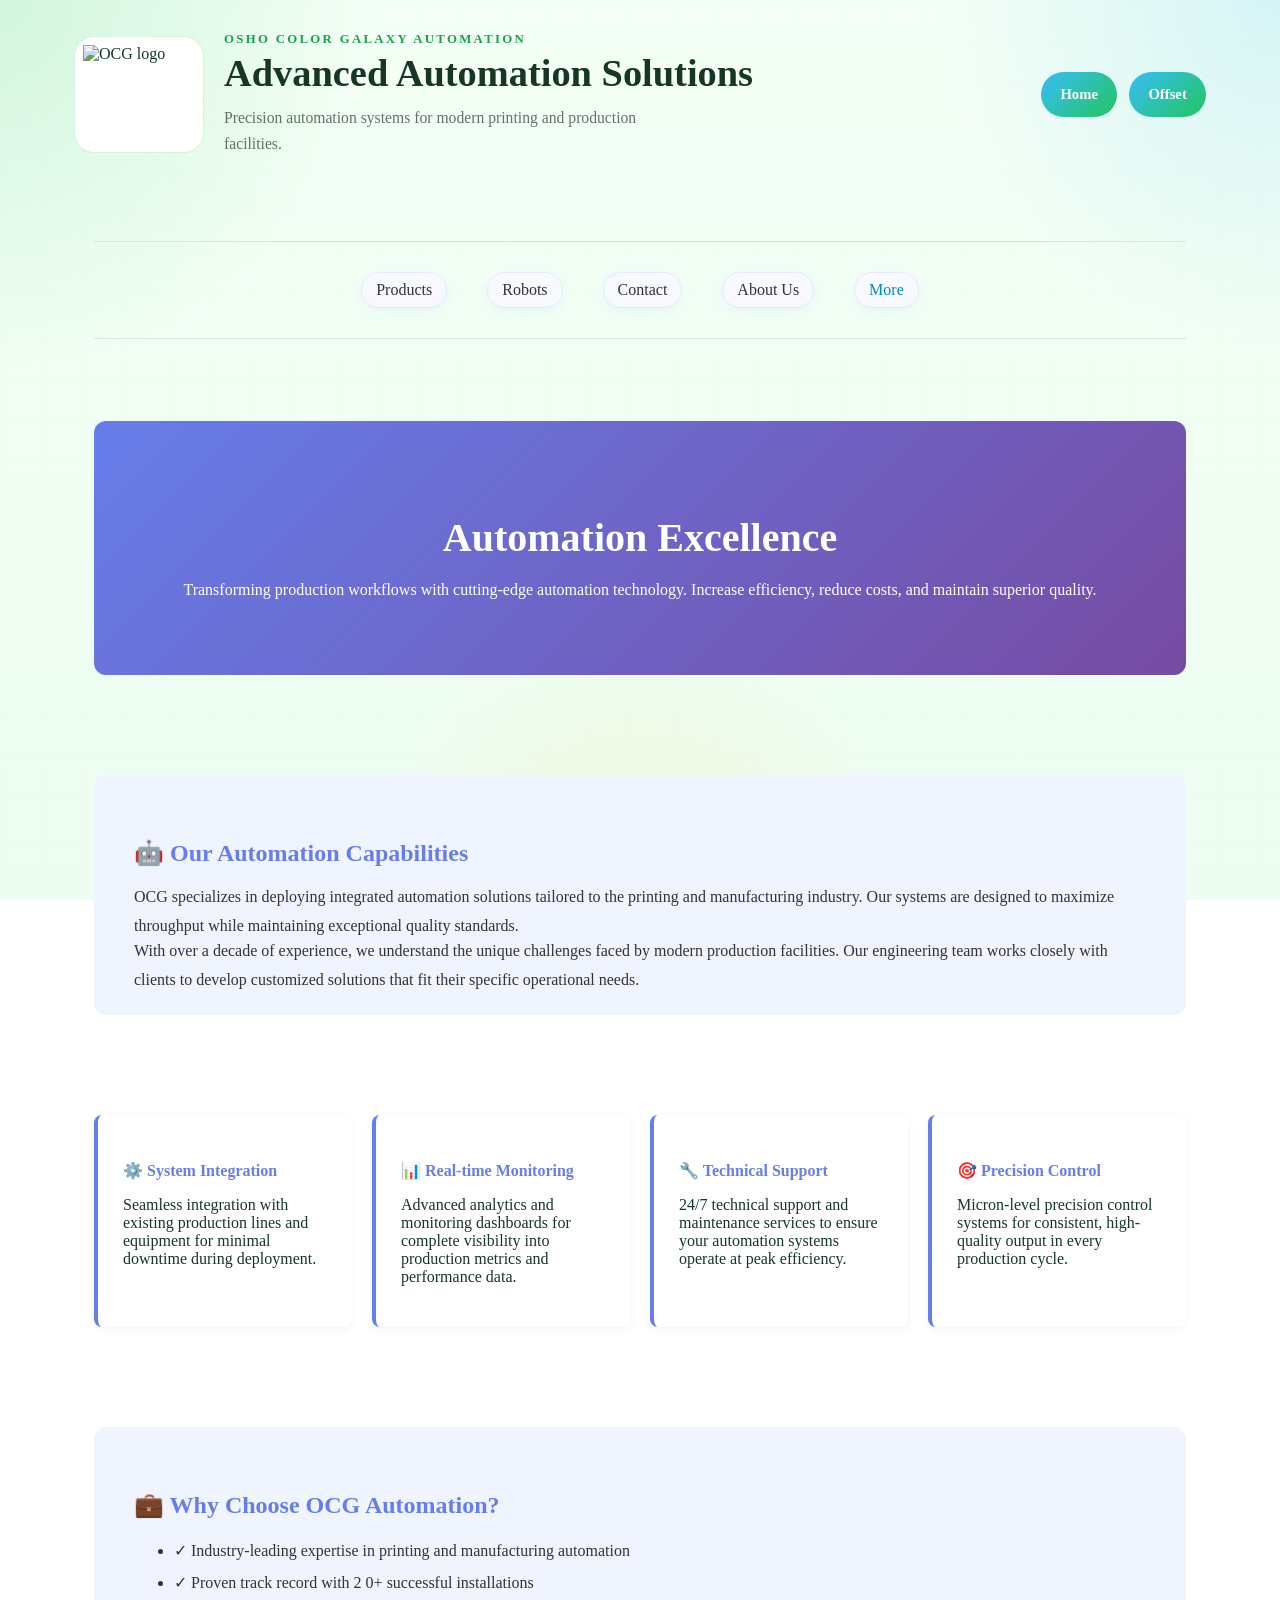
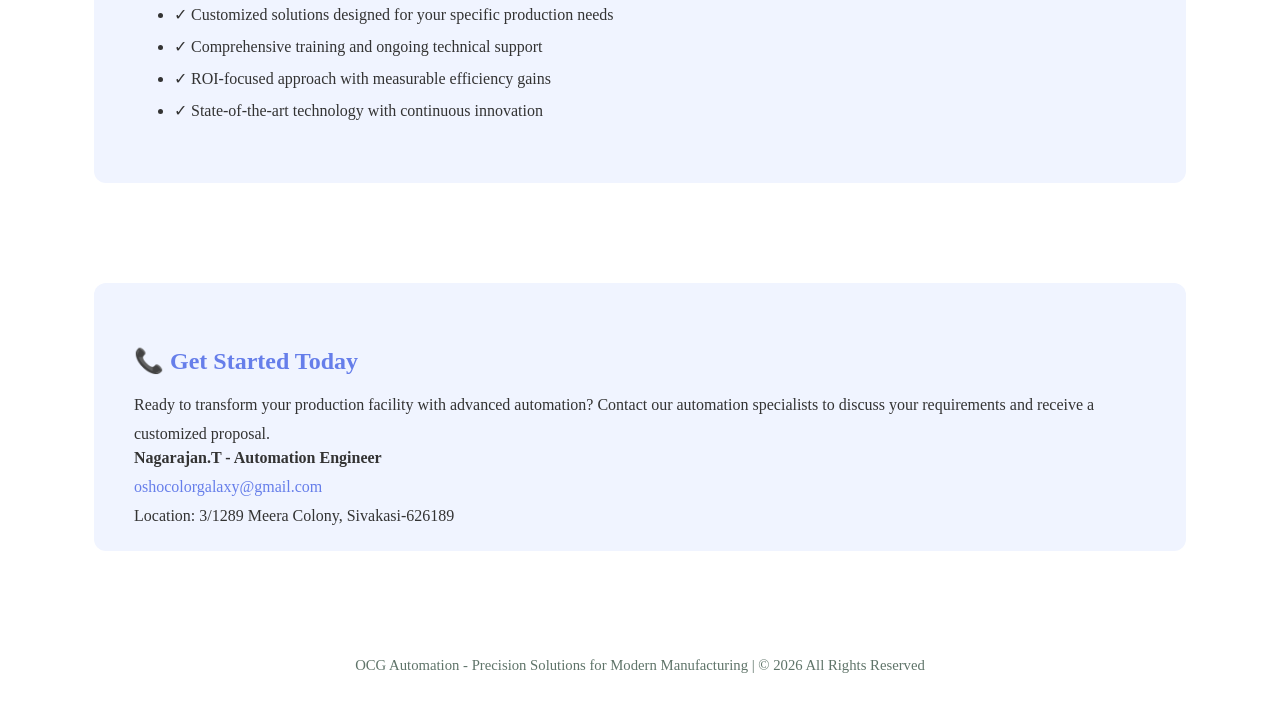
==== automation.html @ 7b193667 "Final commit" ====
<!DOCTYPE html>
<html lang="en">
<head>
  <meta charset="UTF-8" />
  <meta name="viewport" content="width=device-width, initial-scale=1.0" />
  <title>OCG Automation Solutions</title>
  <link rel="stylesheet" href="styles.css" />
  <style>
    /* ── Contact Overlay ── */
    .contact-overlay {
      display: none;
      position: fixed;
      inset: 0;
      z-index: 1000;
      background: rgba(0,0,0,0.55);
      align-items: center;
      justify-content: center;
    }
    .contact-overlay.open { display: flex; }
    .contact-panel {
      position: relative;
      background: #fff;
      border-radius: 16px;
      width: 90%;
      max-width: 820px;
      max-height: 90vh;
      overflow-y: auto;
      padding: 32px;
      animation: panelIn 0.35s cubic-bezier(.22,1,.36,1) both;
    }
    @keyframes panelIn {
      from { opacity:0; transform:translateY(30px) scale(0.97); }
      to   { opacity:1; transform:translateY(0) scale(1); }
    }
    .contact-close {
      position: absolute;
      top: 14px; right: 16px;
      background: #f1f5f9;
      border: none;
      border-radius: 50%;
      width: 34px; height: 34px;
      font-size: 1rem;
      cursor: pointer;
      color: #334155;
      display: flex;
      align-items: center;
      justify-content: center;
      transition: background 0.18s;
    }
    .contact-close:hover { background: #e2e8f0; }
    /* ── Form styles ── */
    .req-form { display:flex; flex-direction:column; gap:16px; }
    .req-fieldset { border:1.5px solid #b0b8c1; border-radius:7px; padding:6px 14px 12px; margin:0; background:#fff; transition:border-color .22s,box-shadow .22s; }
    .req-fieldset:focus-within { border-color:#0b6b61; box-shadow:0 0 0 3px rgba(11,107,97,.13); }
    .req-legend { font-size:.78rem; color:#6b7280; padding:0 5px; font-weight:500; }
    .req-fieldset textarea, .req-fieldset input[type="text"] { width:100%; border:none; outline:none; background:transparent; font:inherit; font-size:.97rem; color:#1a1a2e; resize:vertical; padding:2px 0; }
    .req-fieldset textarea { min-height:82px; }
    .req-fieldset textarea::placeholder, .req-fieldset input::placeholder { color:#b0b8c1; }
    .phone-wrap { position:relative; display:flex; align-items:center; border:1.5px solid #b0b8c1; border-radius:7px; background:#fff; overflow:visible; transition:border-color .22s,box-shadow .22s; }
    .phone-wrap:focus-within { border-color:#0b6b61; box-shadow:0 0 0 3px rgba(11,107,97,.13); }
    .flag-btn { display:flex; align-items:center; gap:1px; background:none; border:none; padding:10px 4px 10px 10px; cursor:pointer; font-family:inherit; border-radius:6px 0 0 6px; }
    .flag-btn:hover { background:rgba(11,107,97,.07); }
    .flag-img { width:26px; height:18px; object-fit:cover; border-radius:3px; box-shadow:0 1px 4px rgba(0,0,0,.22); display:block; flex-shrink:0; }
    .flag-arrow { font-size:.65rem; color:#6b7280; margin-top:1px; }
    .flag-code { font-size:.95rem; font-weight:700; color:#1a1a2e; }
    .flag-divider { width:1px; height:22px; background:#d1d5db; flex-shrink:0; }
    #req-phone { flex:1; border:none; outline:none; padding:11px 8px; font:inherit; font-size:.97rem; color:#1a1a2e; background:transparent; }
    #req-phone::placeholder { color:#b0b8c1; }
    .dial-dropdown { display:none; position:static; z-index:9999; background:#fff; border:1.5px solid #e5e7eb; border-radius:12px; min-width:230px; box-shadow:0 10px 32px rgba(0,0,0,.13); overflow:hidden; margin-top:5px; }
    .dial-dropdown.open { display:block; }
    .dial-search-wrap { padding:8px 10px 6px; border-bottom:1px solid #f0f0f0; background:#fafafa; }
    .dial-search { width:100%; border:1.5px solid #e2e8f0; border-radius:7px; padding:7px 10px; font-size:.88rem; outline:none; background:#fff; color:#1a1a2e; }
    .dial-search:focus { border-color:#0b6b61; }
    .dial-ul { list-style:none; margin:0; padding:4px 0; max-height:210px; overflow-y:auto; scrollbar-width:thin; }
    .dial-ul li { display:flex; align-items:center; gap:10px; padding:9px 14px; cursor:pointer; font-size:.91rem; color:#1a1a2e; }
    .dial-ul li:hover { background:#f0fdf4; }
    .dial-ul li img { width:24px; height:16px; object-fit:cover; border-radius:2px; flex-shrink:0; }
    .dl-name { flex:1; font-weight:500; }
    .dl-code { color:#6b7280; font-size:.83rem; font-weight:600; }
    .req-err { color:#c62828; font-size:.82rem; text-align:right; margin:3px 0 0; display:none; }
    .req-err.show { display:block; }
    .req-submit { width:170px; padding:13px 0; background:linear-gradient(135deg,#0b6b61,#0d8a7a); color:#fff; border:none; border-radius:9px; font-weight:700; font-size:1rem; cursor:pointer; box-shadow:0 4px 14px rgba(11,107,97,.28); transition:transform .18s,box-shadow .18s; }
    .req-submit:hover { transform:translateY(-2px); box-shadow:0 8px 22px rgba(11,107,97,.36); }
  </style>
  <style>
    .automation-hero {
      background: linear-gradient(135deg, #667eea 0%, #764ba2 100%);
      color: white;
      padding: 60px 40px;
      border-radius: 12px;
      margin-bottom: 40px;
      text-align: center;
    }

    .automation-hero h2 {
      font-size: 2.5rem;
      margin-bottom: 20px;
    }

    .automation-gallery {
      display: grid;
      grid-template-columns: repeat(auto-fit, minmax(300px, 1fr));
      gap: 30px;
      margin: 40px 0;
    }

    .gallery-item {
      border-radius: 12px;
      overflow: hidden;
      box-shadow: 0 4px 15px rgba(0, 0, 0, 0.1);
      transition: transform 0.3s ease, box-shadow 0.3s ease;
    }

    .gallery-item:hover {
      transform: translateY(-8px);
      box-shadow: 0 8px 25px rgba(0, 0, 0, 0.15);
    }

    .gallery-item img {
      width: 100%;
      height: 250px;
      object-fit: cover;
      display: block;
    }

    .gallery-caption {
      padding: 20px;
      background: #f8f9fa;
      text-align: center;
    }

    .automation-content {
      background: #f0f4ff;
      padding: 40px;
      border-radius: 12px;
      margin: 40px 0;
    }

    .automation-content h3 {
      color: #667eea;
      margin-bottom: 15px;
      font-size: 1.5rem;
    }

    .automation-content p {
      line-height: 1.8;
      color: #333;
      margin-bottom: -20px;
    }

    .back-link {
      display: inline-block;
      margin-bottom: 20px;
      padding: 10px 20px;
      background: #667eea;
      color: white;
      text-decoration: none;
      border-radius: 6px;
      transition: background 0.3s ease;
    }

    .back-link:hover {
      background: #764ba2;
    }

    .feature-grid {
      display: grid;
      grid-template-columns: repeat(auto-fit, minmax(250px, 1fr));
      gap: 20px;
      margin: 40px 0;
    }

    .feature-box {
      background: white;
      padding: 25px;
      border-left: 4px solid #667eea;
      border-radius: 8px;
      box-shadow: 0 2px 10px rgba(0, 0, 0, 0.05);
    }

    .feature-box h4 {
      color: #667eea;
      margin-bottom: 10px;
    }

    .automation-nav {
      display: flex;
      justify-content: center;
      align-items: center;
      gap: 40px;
      padding: 30px 20px;
      margin: 40px 0;
      border-top: 1px solid #e0e0e0;
      border-bottom: 1px solid #e0e0e0;
      flex-wrap: wrap;
    }

    .automation-nav a,
    .automation-nav button {
      text-decoration: none;
      color: #333;
      font-size: 1rem;
      font-weight: 500;
      transition: color 0.3s ease, transform 0.2s ease, box-shadow 0.2s ease;
      position: relative;
      background: #f7f9ff;
      border: 1px solid #e3eaff;
      border-radius: 999px;
      padding: 8px 14px;
      cursor: pointer;
      font: inherit;
      box-shadow: 0 4px 12px rgba(102, 126, 234, 0.06);
    }

    .automation-nav a:hover,
    .automation-nav button:hover,
    .automation-nav button:focus-visible {
      color: #667eea;
      transform: translateY(-1px);
      box-shadow: 0 6px 16px rgba(102, 126, 234, 0.12);
    }

    .automation-nav a::after,
    .automation-nav button::after {
      content: '';
      position: absolute;
      bottom: -5px;
      left: 0;
      width: 0;
      height: 2px;
      background: #667eea;
      transition: width 0.3s ease;
    }

    .automation-nav a:hover::after,
    .automation-nav button:hover::after,
    .automation-nav button:focus-visible::after,
    .automation-nav button.active::after {
      width: 100%;
    }

    .automation-nav .more-link {
      color: #0088cc;
    }

    .automation-nav .more-link:hover {
      color: #006699;
    }

    .product-panel {
      max-height: 0;
      opacity: 0;
      overflow: hidden;
      margin: 0 0 0;
      padding: 0 20px;
      border: 1px solid rgba(102, 126, 234, 0.12);
      border-radius: 18px;
      background: linear-gradient(135deg, #ffffff 0%, #f4f7ff 100%);
      box-shadow: 0 16px 40px rgba(102, 126, 234, 0.12);
      transition: max-height 0.35s ease, opacity 0.35s ease, padding 0.35s ease, margin 0.35s ease;
    }

    .product-panel.open {
      max-height: 320px;
      opacity: 1;
      margin: 0 0 24px;
      padding: 20px;
    }

    .product-search {
      width: 100%;
      margin-bottom: 12px;
      padding: 10px 12px;
      border: 1px solid #dce6ff;
      border-radius: 10px;
      outline: none;
      font-size: 0.95rem;
      color: #30405f;
      background: #fdfdff;
    }

    .product-search:focus {
      border-color: #667eea;
      box-shadow: 0 0 0 3px rgba(102, 126, 234, 0.12);
    }

    .product-list-wrap {
      max-height: 220px;
      overflow-y: auto;
      padding-right: 6px;
    }

    .product-list-wrap::-webkit-scrollbar {
      width: 8px;
    }

    .product-list-wrap::-webkit-scrollbar-thumb {
      background: #c7d2fe;
      border-radius: 999px;
    }

    .product-list {
      list-style: none;
      padding: 0;
      margin: 0;
      display: grid;
      gap: 12px;
    }

    .product-list li {
      padding: 12px 16px;
      border-radius: 12px;
      background: linear-gradient(135deg, #f9fbff 0%, #eef3ff 100%);
      color: #30405f;
      border: 1px solid #e2ebff;
      font-weight: 600;
      box-shadow: 0 4px 12px rgba(0, 0, 0, 0.04);
      transform: translateY(8px);
      opacity: 0;
      transition: transform 0.25s ease, opacity 0.25s ease, background 0.2s ease;
    }

    .product-list li:hover {
      background: linear-gradient(135deg, #eef4ff 0%, #e4ebff 100%);
      transform: translateX(3px);
    }

    .product-panel.open .product-list li {
      transform: translateY(0);
      opacity: 1;
    }

    .product-panel.open .product-list li:nth-child(2) {
      transition-delay: 0.05s;
    }

    .product-panel.open .product-list li:nth-child(3) {
      transition-delay: 0.1s;
    }

    .product-panel.open .product-list li:nth-child(4) {
      transition-delay: 0.15s;
    }

    .product-panel.open .product-list li:nth-child(5) {
      transition-delay: 0.2s;
    }

    .product-panel.open .product-list li:nth-child(6) {
      transition-delay: 0.25s;
    }

    /* Requirements card (inline fallback) */
    .requirements-card {
      display: flex;
      gap: 1rem;
      align-items: flex-start;
      padding: 1rem;
      border-radius: 18px;
      background: linear-gradient(180deg, rgba(255,255,255,0.96), rgba(244,247,255,0.9));
      border: 1px solid rgba(102,126,234,0.08);
      box-shadow: 0 10px 30px rgba(102,126,234,0.06);
    }

    .requirements-illustration {
      width: 160px;
      height: 110px;
      object-fit: cover;
      border-radius: 12px;
      box-shadow: 0 10px 30px rgba(102,126,234,0.12);
      transform-origin: center;
      animation: float 6s ease-in-out infinite;
    }

    .requirement-title { margin: 0 0 8px 0; font-weight: 800; color: #1f2d5a; font-size: 1.05rem; }
    .requirement-grid { display: grid; gap: 0.6rem; }
    .requirement-field { display:flex; flex-direction:column; gap:6px; font-weight:700; color: #5d7567; }
    .requirement-field input, .requirement-field select, .requirement-field textarea {
      padding: 10px 12px; border-radius: 12px; border: 1px solid rgba(34,58,120,0.06); background: linear-gradient(180deg,#fff,#fbfdff); font: inherit; color: #163725;
      transition: box-shadow .22s cubic-bezier(.2,.9,.2,1), transform .15s ease, border-color .15s ease;
    }
    .requirement-field textarea { min-height:110px; resize: vertical; }
    .requirement-field input:focus, .requirement-field select:focus, .requirement-field textarea:focus {
      outline:none; border-color:#667eea; box-shadow:0 12px 36px rgba(102,122,234,0.14); transform: translateY(-4px);
    }
    @keyframes float { 0%{transform:translateY(0) rotate(-1deg);} 50%{transform:translateY(-8px) rotate(1deg);} 100%{transform:translateY(0) rotate(-1deg);} }
  </style>
</head>
<body>
  <div class="page-shell">
    <header class="site-header">
      <div class="brand-lockup">
        <div class="logo-frame" aria-hidden="true">
          <img src="assets/ocg-logo.png" alt="OCG logo" class="brand-logo" />
        </div>
        <div class="brand-copy">
          <p class="eyebrow">OSHO COLOR GALAXY Automation</p>
          <h1>Advanced Automation Solutions</h1>
          <p class="lede">Precision automation systems for modern printing and production facilities.</p>
        </div>
      </div>

      <nav class="header-actions" aria-label="Primary">
        <a class="btn primary" href="index.html">Home</a>
        <a class="btn primary" href="offset.html">Offset</a>
      </nav>
    </header>

    
    <main style="max-width: 1200px; margin: 0 auto; padding: 20px;">
      <nav class="automation-nav" aria-label="Automation sections">
        <button type="button" id="productsToggle" aria-expanded="false" aria-controls="productList">Products</button>
        <a href="#solutions">Robots</a>
        <a class="status-pill" href="#" onclick="showContact(event)">Contact</a>
        
        <a href="#about">About Us</a>
        <a href="#more" class="more-link">More</a>
      </nav>

      <div class="product-panel" id="productList" role="region" aria-live="polite">
        <input type="text" class="product-search" id="productSearch" placeholder="Search products..." />
        <div class="product-list-wrap">
          <ul class="product-list" id="productItems">
            <li data-name="spm">SPM</li>
            <li data-name="rotary welding">Rotary Welding</li>
            <li data-name="linear welding">Linear Welding</li>
            <li data-name="spot welding">Spot Welding</li>
            <li data-name="seam welding">Seam Welding</li>
            <li data-name="projection welding">Projection Welding</li>
          </ul>
        </div>
      </div>
      

      <section class="automation-hero">
        <h2>Automation Excellence</h2>
        <p>Transforming production workflows with cutting-edge automation technology. Increase efficiency, reduce costs, and maintain superior quality.</p>
      </section>

      <section class="automation-content">
        <h3>🤖 Our Automation Capabilities</h3>
        <p>
          OCG specializes in deploying integrated automation solutions tailored to the printing and manufacturing industry. 
          Our systems are designed to maximize throughput while maintaining exceptional quality standards.
        </p>
        <p>
          With over a decade of experience, we understand the unique challenges faced by modern production facilities. 
          Our engineering team works closely with clients to develop customized solutions that fit their specific operational needs.
        </p>
      </section>

      <section class="feature-grid">
        <div class="feature-box">
          <h4>⚙️ System Integration</h4>
          <p>Seamless integration with existing production lines and equipment for minimal downtime during deployment.</p>
        </div>
        <div class="feature-box">
          <h4>📊 Real-time Monitoring</h4>
          <p>Advanced analytics and monitoring dashboards for complete visibility into production metrics and performance data.</p>
        </div>
        <div class="feature-box">
          <h4>🔧 Technical Support</h4>
          <p>24/7 technical support and maintenance services to ensure your automation systems operate at peak efficiency.</p>
        </div>
        <div class="feature-box">
          <h4>🎯 Precision Control</h4>
          <p>Micron-level precision control systems for consistent, high-quality output in every production cycle.</p>
        </div>
      </section>

      
<section class="automation-content">
        <h3>💼 Why Choose OCG Automation?</h3>
        <ul style="line-height: 2; color: #333;">
          <li>✓ Industry-leading expertise in printing and manufacturing automation</li>
          <li>✓ Proven track record with 2 0+ successful installations</li>
          <li>✓ Customized solutions designed for your specific production needs</li>
          <li>✓ Comprehensive training and ongoing technical support</li>
          <li>✓ ROI-focused approach with measurable efficiency gains</li>
          <li>✓ State-of-the-art technology with continuous innovation</li>
        </ul>
      </section>

      <section class="automation-content">
        <h3>📞 Get Started Today</h3>
        <p>
          Ready to transform your production facility with advanced automation? 
          Contact our automation specialists to discuss your requirements and receive a customized proposal.
        </p>
        <p>
          <strong>Nagarajan.T - Automation Engineer</strong><br>
          <a  style="color: #667eea; text-decoration: none;">oshocolorgalaxy@gmail.com</a><br>
          Location: 3/1289 Meera Colony, Sivakasi-626189
        </p>

        <!-- Requirements moved to the main contact on the home page. Use the Contact link to open the requirements form on the index page. -->
      </section>
    </main>

    <footer class="site-footer">
      <p>OCG Automation - Precision Solutions for Modern Manufacturing | © 2026 All Rights Reserved</p>
    </footer>
  </div>

  <!-- Contact Overlay -->
  <div class="contact-overlay" id="contactOverlay">
    <div class="contact-panel">
      <button class="contact-close" onclick="hideContact()" aria-label="Close">&#10005;</button>
      <div class="contact-copy" style="margin-bottom:18px;">
        <h3 style="margin:0 0 8px;"><u>Contact</u></h3>
        <p style="margin:0;">Nagarajan.T</p>
        <p style="margin:0;color:#667eea;font-weight:600;">Automation Engineer</p>
        <a href="mailto:oshocolorgalaxyautomation.com" style="font-size:0.9rem;color:#2563eb;">oshocolorgalaxyautomation.com</a>
        <p style="margin:4px 0 0;font-size:0.88rem;color:#64748b;">3/1289, Meera Colony, Sivakasi - 626189</p>
      </div>
      <div class="req-form">
        <div class="req-field">
          <fieldset class="req-fieldset">
            <legend class="req-legend">Describe Your Requirement</legend>
            <textarea id="req-desc" placeholder="I would like to..."></textarea>
          </fieldset>
          <p class="req-err" id="err-desc">Kindly Describe Your Requirement.</p>
        </div>
        <div class="req-field">
          <div class="phone-wrap" id="phoneWrap">
            <button type="button" class="flag-btn" id="flagBtn" onclick="toggleDial(event)">
              <img class="flag-img" id="flagImg" src="https://flagcdn.com/w40/in.png" alt="IN" />
              <span class="flag-arrow">&#9660;</span>
              <span class="flag-code">+91</span>
            </button>
            <div class="flag-divider"></div>
            <input type="tel" id="req-phone" placeholder="Enter Your Number" />
          </div>
          <div class="dial-dropdown" id="dialList">
            <div class="dial-search-wrap">
              <input type="text" class="dial-search" id="dialSearch" placeholder="&#128269; Search country..." oninput="filterDial(this.value)" onclick="event.stopPropagation()" />
            </div>
            <ul class="dial-ul" id="dialUl">
              <li onclick="pickDial('in','India','+91')"><img src="https://flagcdn.com/w40/in.png" alt="IN"/><span class="dl-name">India</span><span class="dl-code">+91</span></li>
              <li onclick="pickDial('us','USA','+1')"><img src="https://flagcdn.com/w40/us.png" alt="US"/><span class="dl-name">USA</span><span class="dl-code">+1</span></li>
              <li onclick="pickDial('gb','UK','+44')"><img src="https://flagcdn.com/w40/gb.png" alt="GB"/><span class="dl-name">UK</span><span class="dl-code">+44</span></li>
              <li onclick="pickDial('au','Australia','+61')"><img src="https://flagcdn.com/w40/au.png" alt="AU"/><span class="dl-name">Australia</span><span class="dl-code">+61</span></li>
              <li onclick="pickDial('ae','UAE','+971')"><img src="https://flagcdn.com/w40/ae.png" alt="AE"/><span class="dl-name">UAE</span><span class="dl-code">+971</span></li>
              <li onclick="pickDial('sg','Singapore','+65')"><img src="https://flagcdn.com/w40/sg.png" alt="SG"/><span class="dl-name">Singapore</span><span class="dl-code">+65</span></li>
              <li onclick="pickDial('ca','Canada','+1')"><img src="https://flagcdn.com/w40/ca.png" alt="CA"/><span class="dl-name">Canada</span><span class="dl-code">+1</span></li>
              <li onclick="pickDial('de','Germany','+49')"><img src="https://flagcdn.com/w40/de.png" alt="DE"/><span class="dl-name">Germany</span><span class="dl-code">+49</span></li>
              <li onclick="pickDial('fr','France','+33')"><img src="https://flagcdn.com/w40/fr.png" alt="FR"/><span class="dl-name">France</span><span class="dl-code">+33</span></li>
              <li onclick="pickDial('jp','Japan','+81')"><img src="https://flagcdn.com/w40/jp.png" alt="JP"/><span class="dl-name">Japan</span><span class="dl-code">+81</span></li>
              <li onclick="pickDial('cn','China','+86')"><img src="https://flagcdn.com/w40/cn.png" alt="CN"/><span class="dl-name">China</span><span class="dl-code">+86</span></li>
              <li onclick="pickDial('br','Brazil','+55')"><img src="https://flagcdn.com/w40/br.png" alt="BR"/><span class="dl-name">Brazil</span><span class="dl-code">+55</span></li>
              <li onclick="pickDial('my','Malaysia','+60')"><img src="https://flagcdn.com/w40/my.png" alt="MY"/><span class="dl-name">Malaysia</span><span class="dl-code">+60</span></li>
              <li onclick="pickDial('za','South Africa','+27')"><img src="https://flagcdn.com/w40/za.png" alt="ZA"/><span class="dl-name">South Africa</span><span class="dl-code">+27</span></li>
              <li onclick="pickDial('sa','Saudi Arabia','+966')"><img src="https://flagcdn.com/w40/sa.png" alt="SA"/><span class="dl-name">Saudi Arabia</span><span class="dl-code">+966</span></li>
              <li onclick="pickDial('kr','South Korea','+82')"><img src="https://flagcdn.com/w40/kr.png" alt="KR"/><span class="dl-name">South Korea</span><span class="dl-code">+82</span></li>
              <li onclick="pickDial('id','Indonesia','+62')"><img src="https://flagcdn.com/w40/id.png" alt="ID"/><span class="dl-name">Indonesia</span><span class="dl-code">+62</span></li>
              <li onclick="pickDial('ph','Philippines','+63')"><img src="https://flagcdn.com/w40/ph.png" alt="PH"/><span class="dl-name">Philippines</span><span class="dl-code">+63</span></li>
              <li onclick="pickDial('nz','New Zealand','+64')"><img src="https://flagcdn.com/w40/nz.png" alt="NZ"/><span class="dl-name">New Zealand</span><span class="dl-code">+64</span></li>
              <li onclick="pickDial('it','Italy','+39')"><img src="https://flagcdn.com/w40/it.png" alt="IT"/><span class="dl-name">Italy</span><span class="dl-code">+39</span></li>
            </ul>
          </div>
          <p class="req-err" id="err-phone">Please enter your mobile number.</p>
        </div>
        <div class="req-field">
          <fieldset class="req-fieldset">
            <legend class="req-legend">Name</legend>
            <input type="text" id="req-name" placeholder="Enter your name" />
          </fieldset>
        </div>
        <button class="req-submit" onclick="submitReq()">Submit</button>
      </div>
    </div>
  </div>

  <script>
    function showContact(e) {
      e.preventDefault();
      document.getElementById('contactOverlay').classList.add('open');
      document.body.style.overflow = 'hidden';
    }
    function hideContact() {
      document.getElementById('contactOverlay').classList.remove('open');
      document.body.style.overflow = '';
    }
    document.getElementById('contactOverlay').addEventListener('click', function(e) {
      if (e.target === this) hideContact();
    });
    function toggleDial(e) {
      e.stopPropagation();
      document.getElementById('dialList').classList.toggle('open');
    }
    function pickDial(code2, name, code) {
      document.getElementById('flagImg').src = 'https://flagcdn.com/w40/' + code2 + '.png';
      document.getElementById('flagImg').alt = code2.toUpperCase();
      document.querySelector('#flagBtn .flag-code').textContent = code;
      document.getElementById('dialList').classList.remove('open');
      document.getElementById('dialSearch').value = '';
      filterDial('');
    }
    function filterDial(q) {
      q = q.toLowerCase();
      document.querySelectorAll('#dialUl li').forEach(function(li) {
        var n = li.querySelector('.dl-name').textContent.toLowerCase();
        var c = li.querySelector('.dl-code').textContent.toLowerCase();
        li.style.display = (!q || n.includes(q) || c.includes(q)) ? '' : 'none';
      });
    }
    document.addEventListener('click', function(e) {
      if (!e.target.closest('#phoneWrap') && !e.target.closest('#dialList'))
        document.getElementById('dialList').classList.remove('open');
    });
    function submitReq() {
      var desc  = document.getElementById('req-desc').value.trim();
      var phone = document.getElementById('req-phone').value.trim();
      var name  = document.getElementById('req-name').value.trim();
      var code  = document.querySelector('#flagBtn .flag-code').textContent.trim();
      document.getElementById('err-desc').classList.toggle('show', !desc);
      document.getElementById('err-phone').classList.toggle('show', !phone);
      if (!desc || !phone) return;
      var msg = 'Name: ' + (name || 'N/A') + '%0APhone: ' + code + phone + '%0ARequirement: ' + encodeURIComponent(desc);
      window.open('https://wa.me/919715699650?text=' + msg, '_blank');
    }
  </script>

  <script>
    const productsToggle = document.getElementById('productsToggle');
    const productList = document.getElementById('productList');
    const productSearch = document.getElementById('productSearch');
    const productItems = document.querySelectorAll('#productItems li');

    if (productsToggle && productList) {
      productsToggle.addEventListener('click', () => {
        const isOpen = productList.classList.toggle('open');
        productsToggle.classList.toggle('active', isOpen);
        productsToggle.setAttribute('aria-expanded', String(isOpen));
        productsToggle.innerHTML = isOpen ? 'Products ▲' : 'Products ▼';

        if (isOpen && productSearch) {
          productSearch.focus();
        }
      });
    }

    if (productSearch) {
      productSearch.addEventListener('input', () => {
        const query = productSearch.value.trim().toLowerCase();

        productItems.forEach((item) => {
          const name = item.getAttribute('data-name') || item.textContent.toLowerCase();
          item.style.display = name.includes(query) ? '' : 'none';
        });
      });
    }
  </script>
</body>
</html>
---- styles.css ----
/* ═══════════════════════════════════════════
   OCG — Professional Animations & Transitions
   ═══════════════════════════════════════════ */

:root {
  --bg-1: #f4fff6;
  --bg-2: #edfdf1;
  --surface: rgba(255,255,255,0.92);
  --surface-strong: rgba(246,255,247,0.98);
  --surface-soft: rgba(34,197,94,0.08);
  --text: #163725;
  --muted: #5d7567;
  --accent: #16a34a;
  --blue: #38bdf8;
  --green: #22c55e;
  --yellow: #facc15;
  --border: rgba(34,197,94,0.16);
  --ease: cubic-bezier(.22,1,.36,1);
  --ease-back: cubic-bezier(.34,1.56,.64,1);
}

/* ── Reset ── */
*, *::before, *::after { box-sizing: border-box; }
html, body { margin: 0; min-height: 100%; }

/* ── Scrollbar ── */
::-webkit-scrollbar { width: 5px; }
::-webkit-scrollbar-track { background: transparent; }
::-webkit-scrollbar-thumb { background: rgba(34,197,94,0.35); border-radius: 99px; }
::-webkit-scrollbar-thumb:hover { background: rgba(34,197,94,0.6); }

/* ── Body & animated background ── */
body {
  font-family: Georgia, "Times New Roman", serif;
  color: var(--text);
  background:
    radial-gradient(circle at top left,  rgba(34,197,94,0.16),  transparent 24%),
    radial-gradient(circle at top right, rgba(56,189,248,0.16), transparent 22%),
    radial-gradient(circle at bottom,    rgba(250,204,21,0.12), transparent 24%),
    linear-gradient(180deg, var(--bg-1), var(--bg-2));
  background-attachment: fixed;
}

/* subtle animated grid */
body::before {
  content: "";
  position: fixed; inset: 0;
  background-image:
    linear-gradient(rgba(22,55,37,0.04) 1px, transparent 1px),
    linear-gradient(90deg, rgba(22,55,37,0.04) 1px, transparent 1px);
  background-size: 42px 42px;
  pointer-events: none;
  opacity: 0.22;
  animation: gridDrift 30s linear infinite;
}
@keyframes gridDrift {
  0%   { background-position: 0 0; }
  100% { background-position: 42px 42px; }
}

body a { color: inherit; text-decoration: none; }

/* ── Page shell ── */
.page-shell {
  position: relative; z-index: 1;
  max-width: 1180px;
  margin: 0 auto;
  padding: 1.5rem;
}

/* ══════════════════════════════
   HEADER — slides down on load
   ══════════════════════════════ */
.site-header {
  display: flex;
  align-items: center;
  justify-content: space-between;
  gap: 1.25rem;
  padding: 0.5rem 0 1.5rem;
  opacity: 0;
  animation: slideDown 0.65s var(--ease) 0.05s forwards;
}
@keyframes slideDown {
  from { opacity:0; transform:translateY(-28px); }
  to   { opacity:1; transform:translateY(0); }
}

.brand-lockup {
  display: flex; align-items: center;
  gap: 1.25rem; min-width: 0;
}

/* ── Logo: scale + glow ring on hover ── */
.logo-frame {
  position: relative;
  width: 130px; min-width: 100px;
  aspect-ratio: 1/0.9;
  padding: 8px;
  border-radius: 20px;
  background: rgba(255,255,255,0.98);
  border: 1px solid rgba(34,197,94,0.2);
  overflow: hidden;
  transition: transform 0.4s var(--ease-back), box-shadow 0.4s var(--ease);
}
.logo-frame:hover {
  transform: scale(1.06) rotate(-1.5deg);
  box-shadow: 0 0 0 5px rgba(34,197,94,0.18), 0 16px 40px rgba(34,197,94,0.2);
}

.brand-logo, .poster-image {
  display: block; width: 100%; height: auto;
  transition: transform 0.35s var(--ease), filter 0.35s ease;
}
.brand-logo { position: relative; z-index: 1; }
.logo-frame:hover .brand-logo { transform: scale(1.04); filter: brightness(1.05) saturate(1.08); }

/* ── Brand copy: words fade in ── */
.brand-copy { max-width: 640px; }

.eyebrow {
  margin: 0 0 0.45rem;
  text-transform: uppercase;
  letter-spacing: 0.18em;
  color: var(--accent);
  font-size: 0.8rem; font-weight: 700;
  opacity: 0;
  animation: fadeRight 0.6s var(--ease) 0.25s forwards;
}
@keyframes fadeRight {
  from { opacity:0; transform:translateX(-14px); }
  to   { opacity:1; transform:translateX(0); }
}

.brand-copy h1,
.hero-copy h2,
.contact-card h3,
.feature-item h3 {
  margin: 0;
  font-family: Georgia, "Times New Roman", serif;
}
.brand-copy h1 {
  font-size: clamp(1.65rem, 3vw, 2.8rem);
  line-height: 1;
  opacity: 0;
  animation: fadeRight 0.6s var(--ease) 0.35s forwards;
}
.lede {
  margin: 0.8rem 0 0;
  max-width: 60ch;
  color: var(--muted);
  font-size: 0.98rem; line-height: 1.65;
  opacity: 0;
  animation: fadeRight 0.6s var(--ease) 0.45s forwards;
}

.header-actions {
  display: flex; align-items: center;
  gap: 0.75rem; flex-wrap: wrap;
  opacity: 0;
  animation: fadeLeft 0.6s var(--ease) 0.3s forwards;
}
@keyframes fadeLeft {
  from { opacity:0; transform:translateX(14px); }
  to   { opacity:1; transform:translateX(0); }
}

/* ── Nav buttons: shimmer sweep ── */
.btn {
  display: inline-flex; align-items: center; justify-content: center;
  padding: 0.85rem 1.2rem;
  border-radius: 999px;
  font-weight: 700; font-size: 0.92rem;
  position: relative; overflow: hidden;
  transition: transform 0.28s var(--ease-back), box-shadow 0.28s var(--ease), filter 0.22s ease;
}
.btn::after {
  content: '';
  position: absolute; inset: 0;
  background: linear-gradient(110deg, transparent 30%, rgba(255,255,255,0.28) 50%, transparent 70%);
  transform: translateX(-100%);
  transition: transform 0.55s ease;
}
.btn:hover::after { transform: translateX(100%); }
.btn:hover {
  transform: translateY(-3px) scale(1.03);
  filter: brightness(1.1);
  box-shadow: 0 10px 26px rgba(34,197,94,0.28);
}
.btn:active { transform: translateY(0) scale(0.98); }

.primary  { background: linear-gradient(135deg, var(--blue), var(--green)); color: white; }
.secondary {
  background: rgba(34,197,94,0.08);
  border: 1px solid rgba(34,197,94,0.18);
  color: var(--text);
}

/* ── Status pills ── */
.status-pill {
  display: inline-flex; align-items: center; justify-content: center;
  padding: 0.68rem 0.95rem;
  border-radius: 999px;
  background: rgba(255,255,255,0.68);
  border: 1px solid rgba(34,197,94,0.16);
  font-weight: 700; font-size: 0.92rem;
  color: var(--text);
  backdrop-filter: blur(12px);
  transition: transform 0.3s var(--ease-back), box-shadow 0.3s var(--ease),
              background 0.3s ease, border-color 0.3s ease;
}
.status-pill:hover, .status-pill:focus-visible {
  transform: translateY(-3px) scale(1.06);
  box-shadow: 0 10px 28px rgba(34,197,94,0.24);
  background: rgba(255,255,255,0.96);
  border-color: rgba(34,197,94,0.38);
}

/* ══════════════════════════════
   MAIN — staggered section entry
   ══════════════════════════════ */
main { display: grid; gap: 1.25rem; }

/* ── Cards base ── */
.hero-card,
.contact-card,
.banner-card,
.feature-item,
.poster-card {
  background: var(--surface);
  border: 1px solid var(--border);
  border-radius: 28px;
  box-shadow: 0 18px 50px rgba(34,197,94,0.08);
  backdrop-filter: blur(16px);
  transition: transform 0.38s var(--ease), box-shadow 0.38s var(--ease), border-color 0.38s ease;
}
.hero-card:hover,
.contact-card:hover,
.banner-card:hover,
.feature-item:hover,
.poster-card:hover {
  transform: translateY(-6px);
  box-shadow: 0 32px 72px rgba(34,197,94,0.18);
  border-color: rgba(34,197,94,0.32);
}

/* ── Hero card ── */
.hero-card {
  display: grid;
  grid-template-columns: 1fr 320px;
  gap: 1.5rem;
  padding: 2rem;
  opacity: 0;
  animation: fadeUp 0.7s var(--ease) 0.15s forwards;
  align-items: center;
}
.hero-copy h2 { font-size: clamp(1.8rem, 3.3vw, 3rem); line-height: 1.02; }
.hero-copy p  { margin: 1rem 0 0; color: var(--muted); max-width: 60ch; font-size: 0.97rem; line-height: 1.7; }
.hero-buttons { display: flex; gap: 0.9rem; flex-wrap: wrap; margin-top: 1.5rem; }

/* ── Hero image ── */
.hero-img-wrap {
  border-radius: 18px;
  overflow: hidden;
  box-shadow: 0 12px 40px rgba(34,197,94,0.16);
  transition: transform 0.4s var(--ease), box-shadow 0.4s var(--ease);
  opacity: 0;
  animation: fadeUp 0.7s var(--ease) 0.28s forwards;
  width: 320px;
  height: 220px;
  justify-self: center;
  align-self: center;
}
.hero-img-wrap:hover {
  transform: translateY(-5px) scale(1.01);
  box-shadow: 0 22px 56px rgba(34,197,94,0.24);
}
.hero-main-img {
  width: 100%;
  height: 100%;
  object-fit: cover;
  display: block;
  border-radius: 18px;
  transition: transform 0.45s var(--ease), filter 0.45s ease;
}
.hero-img-wrap:hover .hero-main-img {
  transform: scale(1.03);
  filter: brightness(1.04) saturate(1.06);
}

/* ── Contact section ── */
.contact-grid { display: block; }
.contact-card {
  padding: 1.9rem;
  opacity: 0;
  animation: fadeUp 0.7s var(--ease) 0.28s forwards;
}
.contact-card-wide {
  display: grid;
  grid-template-columns: 1fr 1.15fr;
  gap: 1.25rem; align-items: center;
}

.card-kicker, .label {
  margin: 0; color: var(--muted);
  font-weight: 700; letter-spacing: 0.08em;
  text-transform: uppercase; font-size: 0.8rem;
}
.contact-card h3 { margin-top: 0.25rem; font-size: clamp(1.45rem, 2.4vw, 2rem); }

.contact-copy, .contact-copy * { font-family: "Times New Roman", Times, serif; }
.contact-copy { display: grid; gap: 0.45rem; align-content: start; }
.contact-copy h3, .contact-copy .role,
.contact-copy .phone, .contact-copy .contact-meta { margin: 0; }

.role {
  margin: 0.05rem 0 0; color: var(--muted);
  font-weight: 700; font-size: 1.15rem; line-height: 1.5;
}
.phone {
  margin-top: 0.1rem; color: #16a34a;
  font-size: clamp(1rem, 1.7vw, 1.25rem);
  font-weight: 800; word-break: break-word; line-height: 1.15;
}

/* email hover: color + underline slide */
.email {
  margin-top: 0.55rem; color: #0f766e;
  font-size: 1.15rem; font-weight: 700; word-break: break-word;
  position: relative; display: inline-block;
  transition: color 0.28s ease;
}
.email::after {
  content: '';
  position: absolute; left: 0; bottom: -1px;
  width: 0; height: 1.5px;
  background: #16a34a;
  transition: width 0.32s var(--ease);
}
.email:hover { color: #16a34a; }
.email:hover::after { width: 100%; }

.contact-meta { margin: 0.05rem 0 0; color: var(--muted); font-size: 1.15rem; line-height: 1.5; }
.contact-link { display: inline-flex; width: fit-content; }

/* ── Features section: staggered cards ── */
.features-section {
  display: grid;
  grid-template-columns: repeat(3, minmax(0,1fr));
  gap: 1rem;
}
.feature-item {
  padding: 1.5rem;
  opacity: 0;
  animation: fadeUp 0.65s var(--ease) forwards;
}
.features-section .feature-item:nth-child(1) { animation-delay: 0.32s; }
.features-section .feature-item:nth-child(2) { animation-delay: 0.46s; }
.features-section .feature-item:nth-child(3) { animation-delay: 0.60s; }

/* h3 underline sweep on hover */
.feature-item h3 { position: relative; display: inline-block; }
.feature-item h3::after {
  content: '';
  position: absolute; left: 0; bottom: -3px;
  width: 0; height: 2px;
  background: linear-gradient(90deg, var(--accent), var(--blue));
  border-radius: 2px;
  transition: width 0.38s var(--ease);
}
.feature-item:hover h3::after { width: 100%; }

.feature-item p { margin: 0.85rem 0 0; color: var(--muted); font-size: 0.95rem; line-height: 1.7; }

/* ── Footer ── */
.site-footer {
  padding: 2rem 0 0.5rem;
  text-align: center; color: #5f7469; font-size: 0.92rem;
  opacity: 0;
  animation: fadeUp 0.65s var(--ease) 0.72s forwards;
}

/* ══════════════════════════════
   MISC COMPONENTS
   ══════════════════════════════ */
.notice-bar {
  padding: 0.9rem 1rem; border-radius: 18px;
  background: rgba(34,197,94,0.12);
  border: 1px solid rgba(34,197,94,0.18);
  color: #14532d; font-weight: 700;
}
.notice-error {
  background: rgba(239,68,68,0.08);
  border-color: rgba(239,68,68,0.18);
  color: #991b1b;
}
.form-card {
  padding: 1.8rem;
  background: rgba(255,255,255,0.9);
  border: 1px solid var(--border);
  border-radius: 28px;
  box-shadow: 0 18px 50px rgba(34,197,94,0.08);
}
.poster-card { padding: 1rem; background: rgba(246,255,247,0.96); border-radius: 22px; }
.poster-image { border-radius: 18px; }

/* ══════════════════════════════
   OFFSET PAGE
   ══════════════════════════════ */
.offset-page {
  background:
    radial-gradient(circle at top left,  rgba(34,197,94,0.12),  transparent 24%),
    radial-gradient(circle at top right, rgba(56,189,248,0.12), transparent 22%),
    linear-gradient(180deg, #f8fff9, #eefcf2);
}
.offset-main { display: grid; gap: 1.25rem; }
.offset-hero {
  padding: 1.8rem 2rem; border-radius: 28px;
  background: rgba(255,255,255,0.88);
  border: 1px solid rgba(34,197,94,0.16);
  box-shadow: 0 18px 50px rgba(34,197,94,0.08);
  opacity: 0;
  animation: fadeUp 0.7s var(--ease) 0.1s forwards;
}
.offset-hero h2 { margin: 0; font-size: clamp(1.7rem, 3vw, 2.6rem); line-height: 1; }
.offset-hero p  { margin: 1rem 0 0; max-width: 70ch; color: var(--muted); font-size: 0.97rem; line-height: 1.7; }

.offset-gallery {
  display: grid;
  grid-template-columns: repeat(3, minmax(0,1fr));
  gap: 1rem;
}

/* offset cards: staggered + lift */
.offset-card {
  display: grid; gap: 0.75rem; padding: 0.9rem;
  background: rgba(255,255,255,0.9);
  border: 1px solid var(--border);
  border-radius: 22px;
  box-shadow: 0 18px 50px rgba(34,197,94,0.08);
  align-items: start;
  opacity: 0;
  animation: fadeUp 0.65s var(--ease) forwards;
  transition: transform 0.38s var(--ease), box-shadow 0.38s var(--ease), border-color 0.38s ease;
}
.offset-card:nth-child(1) { animation-delay: 0.2s; }
.offset-card:nth-child(2) { animation-delay: 0.32s; }
.offset-card:nth-child(3) { animation-delay: 0.44s; }
.offset-card:nth-child(4) { animation-delay: 0.56s; }
.offset-card:nth-child(5) { animation-delay: 0.68s; }
.offset-card:nth-child(6) { animation-delay: 0.80s; }
.offset-card:hover, .offset-card:focus-within {
  transform: translateY(-7px);
  box-shadow: 0 30px 72px rgba(34,197,94,0.2);
  border-color: rgba(34,197,94,0.32);
}

.offset-image {
  width: 100%; display: block;
  border-radius: 16px; background: #fff;
  aspect-ratio: 4/3; object-fit: cover;
  transition: transform 0.4s var(--ease), filter 0.4s ease;
}
.offset-card:hover .offset-image,
.offset-card:focus-within .offset-image {
  transform: scale(1.04);
  filter: brightness(1.05) saturate(1.08);
}
.offset-copy { padding: 0.15rem 0.2rem 0.25rem; }
.offset-copy h3 { margin: 0; font-size: clamp(1.05rem, 1.4vw, 1.35rem); }
.offset-copy p  { margin: 0.55rem 0 0; color: var(--muted); line-height: 1.55; font-size: 0.88rem; }

/* ══════════════════════════════
   PROFILE / FORM
   ══════════════════════════════ */
.form-head h2 { margin: 0; font-size: clamp(1.6rem, 2.8vw, 2.4rem); }
.form-head p  { margin: 0.55rem 0 0; color: var(--muted); max-width: 60ch; line-height: 1.6; }

.profile-form {
  display: grid;
  grid-template-columns: repeat(2, minmax(0,1fr));
  gap: 1rem; margin-top: 1.4rem;
}
.profile-form label { display: grid; gap: 0.45rem; font-weight: 700; color: var(--text); }
.profile-form input {
  width: 100%; padding: 0.9rem 1rem;
  border-radius: 16px;
  border: 1px solid rgba(34,197,94,0.18);
  background: rgba(255,255,255,0.92);
  color: var(--text); font: inherit; outline: none;
  transition: border-color 0.25s ease, box-shadow 0.25s ease, transform 0.25s var(--ease);
}
.profile-form input:focus {
  border-color: rgba(22,163,74,0.45);
  box-shadow: 0 0 0 4px rgba(34,197,94,0.12);
  transform: translateY(-2px);
}
.full-span { grid-column: 1/-1; }
.form-actions { display: flex; gap: 0.9rem; flex-wrap: wrap; margin-top: 0.4rem; }
.profile-link {
  display: inline-flex; margin-top: 1rem;
  color: #0f766e; font-weight: 700;
  text-decoration: underline; text-underline-offset: 3px;
  transition: color 0.22s ease;
}
.profile-link:hover { color: #16a34a; }

/* ══════════════════════════════
   KEYFRAMES
   ══════════════════════════════ */
@keyframes fadeUp {
  from { opacity:0; transform:translateY(22px); }
  to   { opacity:1; transform:translateY(0); }
}
@keyframes fadeIn {
  from { opacity:0; }
  to   { opacity:1; }
}

/* ══════════════════════════════
   RESPONSIVE
   ══════════════════════════════ */
@media (max-width: 960px) {
  .site-header, .hero-card, .features-section { grid-template-columns: 1fr; }
  .site-header { display: grid; }
  .header-actions { justify-content: flex-start; }
  .contact-card-wide { grid-template-columns: 1fr; }
  .offset-hero, .offset-card { padding: 1.2rem; border-radius: 22px; }
  .offset-gallery { grid-template-columns: 1fr; }
  .hero-img-wrap { max-height: 280px; }
}
@media (max-width: 680px) {
  .page-shell { padding: 1rem; }
  .brand-lockup { align-items: flex-start; flex-direction: column; }
  .logo-frame { width: 106px; min-width: 106px; }
  .hero-card, .contact-card { padding: 1.3rem; border-radius: 22px; }
  .offset-copy { padding: 0.25rem 0 0; }
  .profile-form { grid-template-columns: 1fr; }
  .form-card { padding: 1.2rem; border-radius: 22px; }
}

/* ── Touch devices ── */
@media (hover: none) and (pointer: coarse) {
  .status-pill:active, .hero-card:active,
  .contact-card:active, .feature-item:active,
  .offset-card:active {
    transform: translateY(-2px) scale(0.98);
  }
}
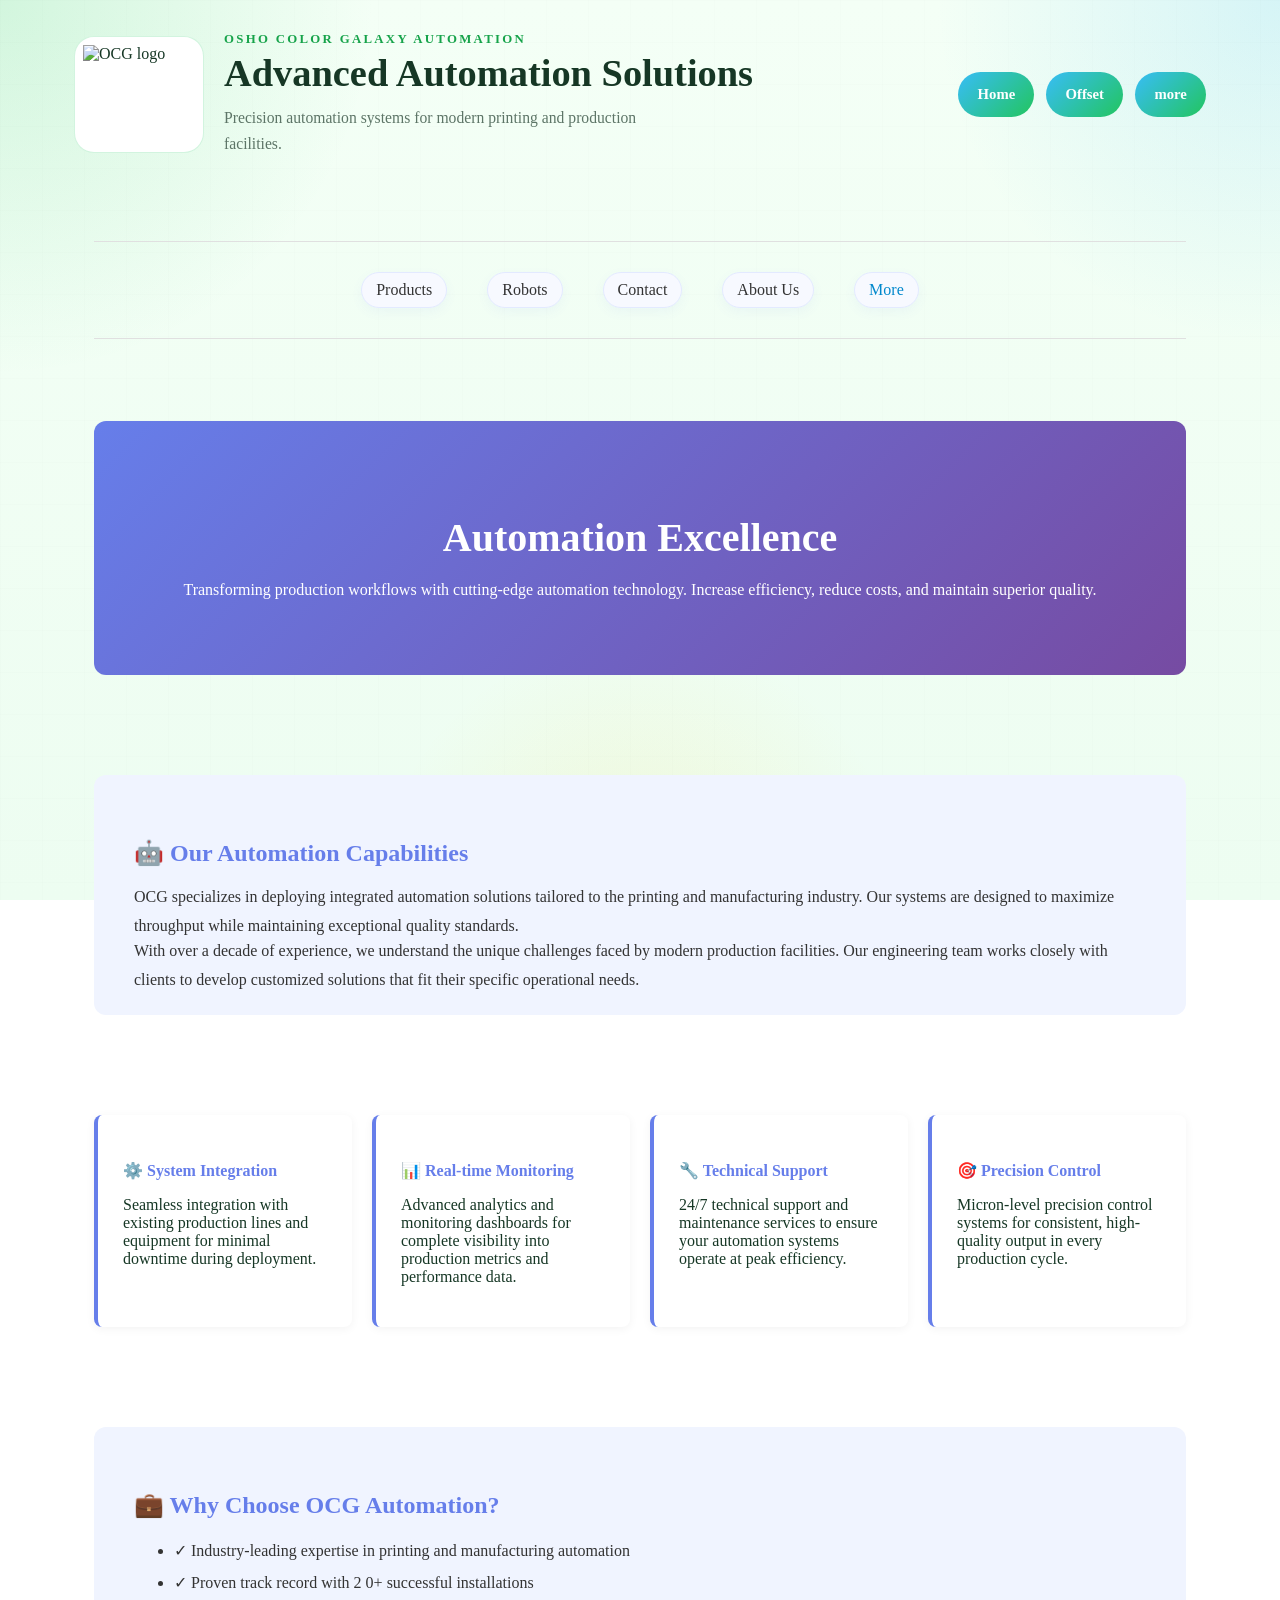
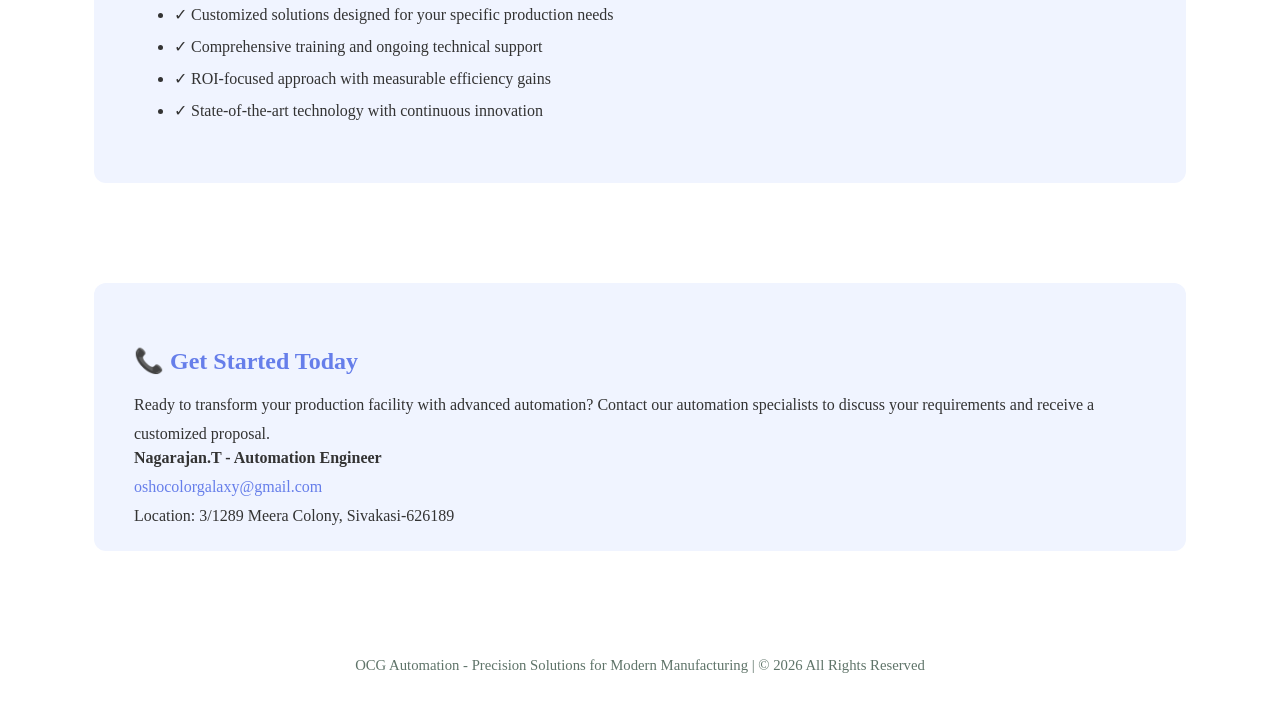
==== commit 57b15a9f: "final commit" ====
--- a/automation.html
+++ b/automation.html
@@ -404,6 +404,8 @@
       <nav class="header-actions" aria-label="Primary">
         <a class="btn primary" href="index.html">Home</a>
         <a class="btn primary" href="offset.html">Offset</a>
+
+        <a class="btn primary" href="index.html">more</a>
       </nav>
     </header>
 
